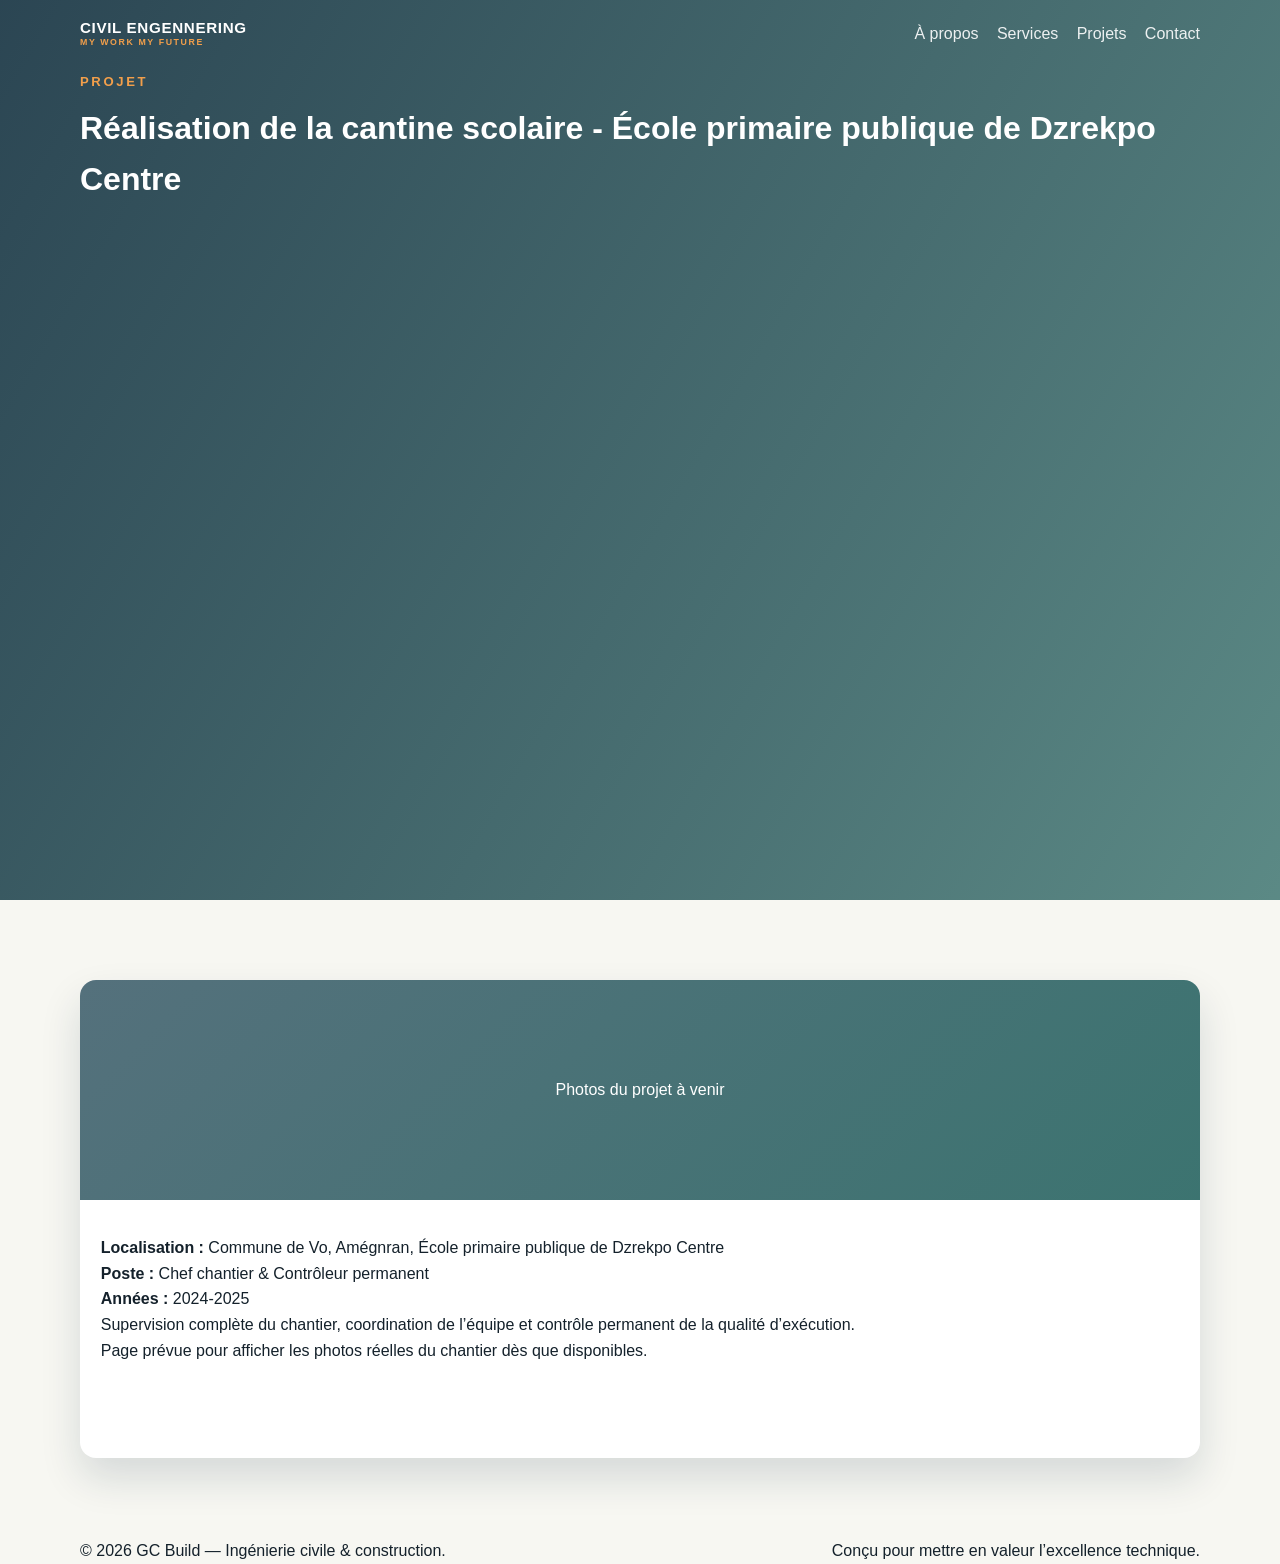
==== project-cantine-dzrekpo.html @ 1b08ce7e "Add files via upload" ====
<!DOCTYPE html>
<html lang="fr">
  <head>
    <meta charset="UTF-8" />
    <meta name="viewport" content="width=device-width, initial-scale=1.0" />
    <title>Projet - Cantine scolaire Dzrekpo Centre</title>
    <link rel="stylesheet" href="styles.css" />
  </head>
  <body>
    <header class="hero" id="home">
      <nav class="nav container">
        <a href="index.html" class="logo">
          <span class="logo-main">CIVIL ENGENNERING</span>
          <span class="logo-sub">MY WORK MY FUTURE</span>
        </a>
        <div class="nav-links">
          <a href="index.html#about">À propos</a>
          <a href="index.html#services">Services</a>
          <a href="index.html#projects">Projets</a>
          <a href="index.html#contact">Contact</a>
        </div>
      </nav>
      <div class="container">
        <div class="section-heading">
          <p class="eyebrow">Projet</p>
          <h2>Réalisation de la cantine scolaire - École primaire publique de Dzrekpo Centre</h2>
        </div>
      </div>
    </header>
    <main class="section container">
      <div class="project-card">
        <div class="project-image placeholder">
          <span>Photos du projet à venir</span>
        </div>
        <div class="project-content">
          <p><strong>Localisation :</strong> Commune de Vo, Amégnran, École primaire publique de Dzrekpo Centre</p>
          <p><strong>Poste :</strong> Chef chantier & Contrôleur permanent</p>
          <p><strong>Années :</strong> 2024-2025</p>
          <p>Supervision complète du chantier, coordination de l’équipe et contrôle permanent de la qualité d’exécution.</p>
          <p>Page prévue pour afficher les photos réelles du chantier dès que disponibles.</p>
          <a href="index.html#projects" class="btn btn-secondary project-link">Retour aux projets</a>
        </div>
      </div>
    </main>
    <footer class="footer">
      <div class="container footer-content">
        <p>© <span id="year"></span> GC Build — Ingénierie civile & construction.</p>
        <p>Conçu pour mettre en valeur l’excellence technique.</p>
      </div>
    </footer>
    <script src="script.js"></script>
  </body>
</html>
---- styles.css ----
:root {
  --navy: #0f2d3d;
  --teal: #1f5f5b;
  --slate: #5b6d7d;
  --accent: #f29f4b;
  --accent-dark: #bf6b1c;
  --surface: #f7f7f2;
  --text: #14212b;
  --white: #ffffff;
  --shadow: 0 20px 40px rgba(15, 45, 61, 0.14);
}

* {
  box-sizing: border-box;
  margin: 0;
  padding: 0;
}

html {
  scroll-behavior: smooth;
}

body {
  font-family: 'Inter', sans-serif;
  color: var(--text);
  background: var(--surface);
  line-height: 1.6;
}

img {
  display: block;
  width: 100%;
}

a {
  color: inherit;
  text-decoration: none;
}

.container {
  width: min(1120px, calc(100% - 2rem));
  margin: 0 auto;
}

.hero {
  min-height: 100vh;
  background:
    linear-gradient(120deg, rgba(15, 45, 61, 0.88), rgba(31, 95, 91, 0.72)),
    url('https://images.unsplash.com/photo-1486406146926-c627a92ad1ab?auto=format&fit=crop&w=1400&q=80') center/cover;
  color: var(--white);
  transition: background 1s ease-in-out;
}

.nav {
  display: flex;
  justify-content: space-between;
  align-items: center;
  padding: 1.25rem 0;
}

.logo {
  display: flex;
  flex-direction: column;
  gap: 0.15rem;
  font-weight: 800;
  letter-spacing: 0.04em;
  line-height: 1.05;
}

.logo-main {
  color: var(--white);
  font-size: 0.95rem;
  text-transform: uppercase;
}

.logo-sub {
  color: var(--accent);
  font-size: 0.55rem;
  font-weight: 700;
  letter-spacing: 0.18em;
  text-transform: uppercase;
}

.nav-links {
  display: flex;
  gap: 1.15rem;
  flex-wrap: wrap;
}

.nav-links a {
  color: rgba(255, 255, 255, 0.9);
  font-weight: 500;
}

.hero-content {
  display: grid;
  grid-template-columns: 1.4fr 0.8fr;
  gap: 2rem;
  align-items: center;
  padding: 4rem 0 5rem;
}

.eyebrow {
  display: inline-block;
  margin-bottom: 0.7rem;
  color: var(--accent);
  text-transform: uppercase;
  letter-spacing: 0.2em;
  font-size: 0.82rem;
  font-weight: 700;
}

.profile-block {
  display: flex;
  align-items: center;
  gap: 1rem;
  margin-bottom: 1rem;
  flex-wrap: wrap;
}

.profile-image {
  width: 140px;
  height: 140px;
  aspect-ratio: 1 / 1;
  object-fit: cover;
  object-position: center;
  border-radius: 24px;
  border: 4px solid rgba(255, 255, 255, 0.95);
  box-shadow: 0 16px 32px rgba(0, 0, 0, 0.22);
  background: var(--white);
  image-rendering: auto;
  transform: translateZ(0);
}

.hero h1 {
  font-size: clamp(2rem, 4vw, 3.4rem);
  line-height: 1.1;
  margin-bottom: 0.35rem;
}

.hero-subtitle {
  font-size: clamp(1.1rem, 2vw, 1.45rem);
  line-height: 1.4;
  margin-bottom: 1rem;
  color: rgba(255, 255, 255, 0.95);
}

.lead {
  max-width: 650px;
  font-size: 1.03rem;
  color: rgba(255, 255, 255, 0.9);
}

.hero-actions {
  display: flex;
  gap: 1rem;
  flex-wrap: wrap;
  margin-top: 1.5rem;
}

.btn {
  display: inline-block;
  padding: 0.9rem 1.25rem;
  border-radius: 999px;
  font-weight: 600;
  transition: transform 0.2s ease, box-shadow 0.2s ease;
}

.btn:hover {
  transform: translateY(-2px);
}

.btn-primary {
  background: var(--accent);
  color: var(--navy);
  box-shadow: 0 10px 24px rgba(242, 159, 75, 0.28);
}

.btn-secondary {
  border: 1px solid rgba(255, 255, 255, 0.35);
  color: var(--white);
}

.hero-card {
  background: rgba(255, 255, 255, 0.12);
  backdrop-filter: blur(14px);
  padding: 1.5rem;
  border-radius: 1.2rem;
  box-shadow: var(--shadow);
}

.hero-card h3 {
  margin-bottom: 0.9rem;
  color: var(--accent);
}

.hero-card ul {
  list-style: none;
  display: grid;
  gap: 0.7rem;
}

.countdown-card {
  margin-top: 1.6rem;
  padding: 1.2rem;
  border-radius: 1.1rem;
  background: rgba(255, 255, 255, 0.16);
  border: 1px solid rgba(255, 255, 255, 0.28);
}

.countdown-label {
  margin-bottom: 0.6rem;
  color: rgba(255, 255, 255, 0.82);
  font-size: 0.95rem;
  text-transform: uppercase;
  letter-spacing: 0.12em;
}

.countdown-value {
  font-size: 1.5rem;
  font-weight: 700;
  color: var(--white);
}

.hero-card li::before {
  content: '▹';
  color: var(--accent);
  margin-right: 0.5rem;
}

.section {
  padding: 5rem 0;
}

.section-alt {
  background: #eef3f2;
}

.section-heading {
  margin-bottom: 2rem;
}

.section-heading h2 {
  font-size: clamp(1.7rem, 2.5vw, 2.3rem);
}

.contact-box {
  display: grid;
  gap: 1.5rem;
  padding: 2rem;
  background: linear-gradient(180deg, rgba(255,255,255,0.95), rgba(239,243,242,0.9));
  border-radius: 1.2rem;
  box-shadow: var(--shadow);
}

.contact-list {
  display: grid;
  gap: 1rem;
}

.contact-item {
  display: flex;
  align-items: center;
  gap: 1rem;
  padding: 1rem 1.2rem;
  border-radius: 1rem;
  background: var(--white);
  box-shadow: 0 12px 24px rgba(15, 45, 61, 0.08);
  transition: transform 0.2s ease, box-shadow 0.2s ease, background 0.2s ease;
}

.contact-item:hover {
  transform: translateY(-2px);
  background: #f9faf8;
  box-shadow: 0 16px 32px rgba(15, 45, 61, 0.12);
}

.contact-icon {
  display: inline-flex;
  align-items: center;
  justify-content: center;
  width: 3rem;
  height: 3rem;
  border-radius: 1rem;
  background: var(--accent);
  color: var(--white);
  font-size: 1.2rem;
}

.contact-item strong {
  display: block;
  font-size: 0.95rem;
  margin-bottom: 0.25rem;
}

.contact-item span:last-child {
  color: var(--slate);
  font-size: 0.95rem;
}

.about-grid, .services-grid, .projects-grid {
  display: grid;
  gap: 1.2rem;
}

.about-grid {
  grid-template-columns: 1.2fr 0.8fr 0.8fr;
}

.about-card, .service-card, .project-card {
  background: var(--white);
  border-radius: 1rem;
  padding: 1.4rem;
  box-shadow: var(--shadow);
}

.about-card.large {
  min-height: 100%;
  border-left: 4px solid var(--accent);
}

.about-card h3, .service-card h3, .project-content h3 {
  margin-bottom: 0.6rem;
}

.services-grid {
  grid-template-columns: repeat(4, 1fr);
}

.projects-grid {
  grid-template-columns: repeat(3, 1fr);
}

.project-card {
  display: grid;
  gap: 1rem;
  padding: 0;
  overflow: hidden;
}

.project-image {
  min-height: 220px;
  display: flex;
  align-items: center;
  justify-content: center;
  background: linear-gradient(135deg, rgba(31,95,91,0.95), rgba(15,45,61,0.9));
  color: var(--white);
  text-align: center;
  padding: 1.5rem;
}

.project-image.placeholder {
  background: linear-gradient(135deg, rgba(75,105,117,0.95), rgba(31,95,91,0.87));
}

.project-card img {
  width: 100%;
  height: auto;
  display: block;
  object-fit: cover;
}

.project-content {
  padding: 1.2rem 1.3rem 1.4rem;
}

.project-meta {
  margin: 0.6rem 0 0.35rem;
  color: var(--slate);
  font-size: 0.94rem;
}

.project-link {
  margin-top: 1rem;
}

.software-section {
  margin-top: 2.5rem;
}

.software-grid {
  display: grid;
  grid-template-columns: repeat(4, 1fr);
  gap: 1rem;
}

.software-item {
  display: flex;
  align-items: center;
  gap: 0.85rem;
  padding: 1rem;
  background: var(--white);
  border-radius: 1rem;
  box-shadow: var(--shadow);
}

.software-icon {
  display: inline-flex;
  align-items: center;
  justify-content: center;
  width: 2.5rem;
  height: 2.5rem;
  border-radius: 0.9rem;
  background: var(--accent);
  color: var(--white);
  font-size: 1.1rem;
}

.software-item strong {
  font-size: 0.95rem;
}



.footer-content {
  display: flex;
  justify-content: space-between;
  gap: 1rem;
  flex-wrap: wrap;
}

@media (max-width: 900px) {
  .hero-content,
  .about-grid,
  .services-grid,
  .projects-grid,
  .contact-list {
    grid-template-columns: 1fr;
  }

  .hero-content {
    grid-template-columns: 1fr;
  }

  .nav-links {
    justify-content: center;
  }
}

@media (max-width: 640px) {
  .nav {
    flex-direction: column;
    gap: 0.8rem;
  }

  .nav-links {
    width: 100%;
    justify-content: center;
  }

  .about-grid,
  .services-grid,
  .projects-grid,
  .contact-list {
    grid-template-columns: 1fr;
    display: grid;
  }

  .hero-actions {
    flex-direction: column;
    align-items: stretch;
  }

  .contact-item {
    flex-direction: row;
    align-items: center;
  }

  .footer-content {
    flex-direction: column;
    align-items: center;
    text-align: center;
  }
}
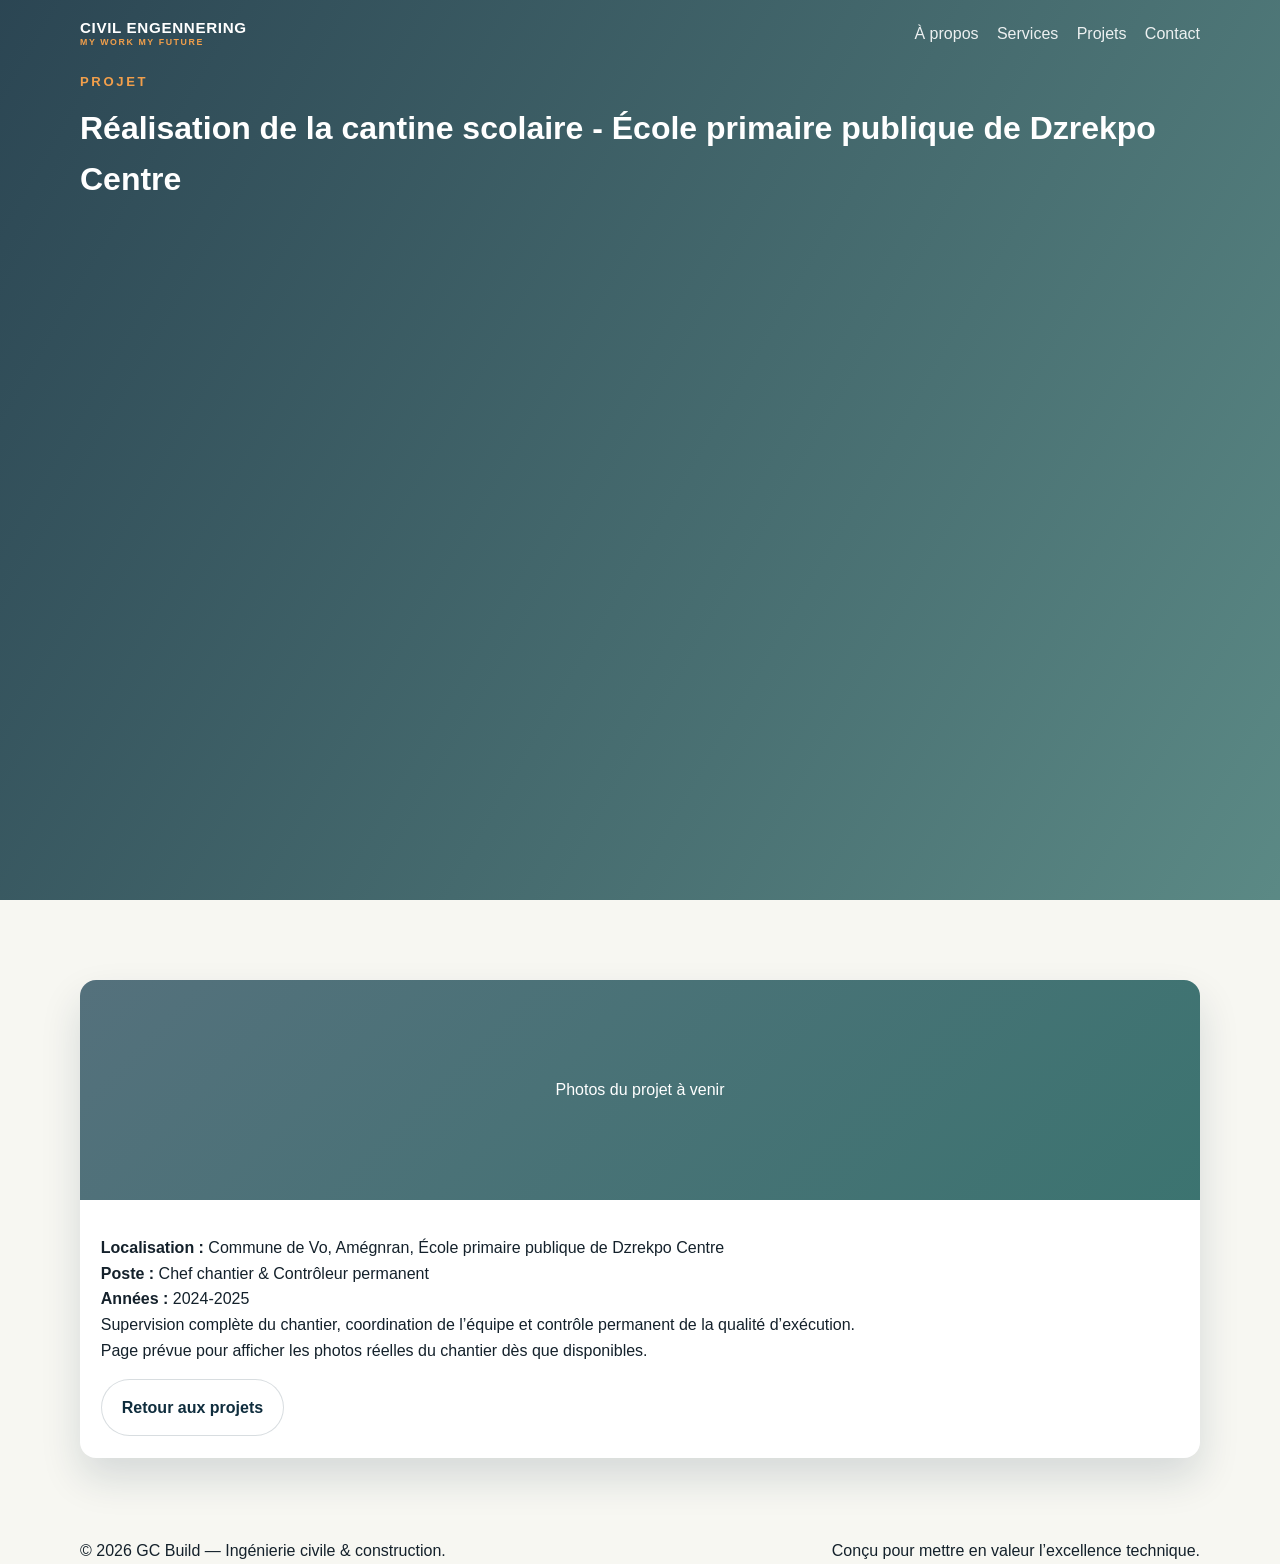
==== commit c8f1f63d: "Add files via upload" ====
--- a/project-cantine-dzrekpo.html
+++ b/project-cantine-dzrekpo.html
@@ -7,8 +7,9 @@
     <link rel="stylesheet" href="styles.css" />
   </head>
   <body>
+    <a href="#main" class="skip-link">Passer au contenu</a>
     <header class="hero" id="home">
-      <nav class="nav container">
+      <nav class="nav container" aria-label="Navigation principale">
         <a href="index.html" class="logo">
           <span class="logo-main">CIVIL ENGENNERING</span>
           <span class="logo-sub">MY WORK MY FUTURE</span>
@@ -27,7 +28,7 @@
         </div>
       </div>
     </header>
-    <main class="section container">
+    <main id="main" class="section container">
       <div class="project-card">
         <div class="project-image placeholder">
           <span>Photos du projet à venir</span>
--- a/styles.css
+++ b/styles.css
@@ -25,6 +25,22 @@
   color: var(--text);
   background: var(--surface);
   line-height: 1.6;
+}
+
+.skip-link {
+  position: absolute;
+  top: -999px;
+  left: 0;
+  padding: 0.75rem 1rem;
+  background: var(--accent);
+  color: var(--white);
+  font-weight: 700;
+  z-index: 1000;
+  transition: top 0.2s ease;
+}
+
+.skip-link:focus {
+  top: 1rem;
 }
 
 img {
@@ -177,7 +193,14 @@
 }
 
 .btn-secondary {
-  border: 1px solid rgba(255, 255, 255, 0.35);
+  border: 1px solid rgba(15, 45, 61, 0.16);
+  background: rgba(255, 255, 255, 0.14);
+  color: var(--navy);
+}
+
+.hero .btn-secondary {
+  border-color: rgba(255, 255, 255, 0.35);
+  background: transparent;
   color: var(--white);
 }
 
@@ -424,6 +447,7 @@
   .about-grid,
   .services-grid,
   .projects-grid,
+  .software-grid,
   .contact-list {
     grid-template-columns: 1fr;
   }
